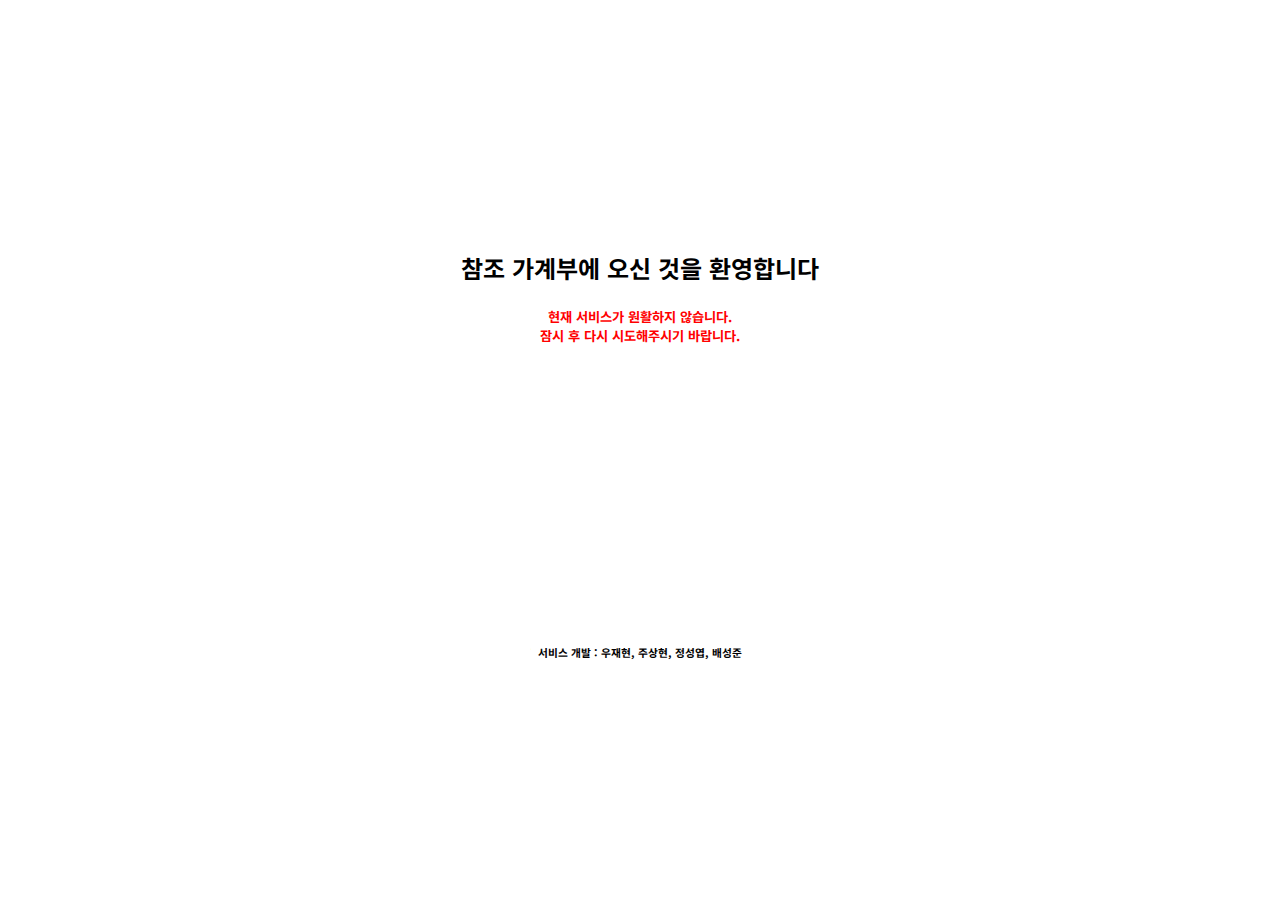
==== index.html @ 2d6ebe28 "Initial commit" ====
<!DOCTYPE html>
<html lang="ko">
<head>
    <meta charset="UTF-8">
    <title>참조 - 가계부 </title>
    <link rel="stylesheet" href="css/index_css.css">
    <script src="js/index.js"></script>
    <link rel="stylesheet" href="css/font.css">
</head>
<body>
<div id="topbox"></div>
<div id="mainbox1">
    <div><H2>참조 가계부에 오신 것을 환영합니다</H2></div>
</div>
<div id="mainbox2">
    <form method="post", action="/">
        <div class="loginarea">아이디 <br><br> 비밀번호</div>
        <div class="loginarea"><input type="text", name="id"> <br><br> <input type="password", name="id"></div>
        <div class="loginarea"><input id="summitbutton" type="submit", value="확인"> </div>
    </form>
</div>
<div id="serviceerror"><h5 class="errormessage">현재 서비스가 원활하지 않습니다. <br>잠시 후 다시 시도해주시기 바랍니다.</h5></div>
<div id="makers"> <h6>서비스 개발 : 우재현, 주상현, 정성엽, 배성준</h6></div>
</body>
</footer>
</html>
---- css/index_css.css ----
#topbox{
    margin: 250px;
}

#mainbox1{
    margin: 0px auto;
    width: 550px;
    border: 800px;
    text-align: center;
    float: contour;
}
#mainbox2{
    margin: 0px auto;
    width: 550px;
    border: 800px;
    padding-left: 150px;
    text-align: center;
    float: contour;
    background-color: red;
    display: none;
}
.loginarea{
    margin-left: auto;
    margin-right: auto;
    padding: 10px;
    float: left;
    text-align: center;
}
#summitbutton{
    margin: 0 auto;
    padding: 28px;
}
#loginbox{
    margin: 0 auto;
    align-items: center;
}
#serviceerror{
    margin: auto;
    text-align: center;
}
.errormessage{
    color: red;
}
#makers{
    margin-top: 300px;
    margin-bottom: 0;
    text-align: center;

}
---- css/font.css ----
@import url('https://fonts.googleapis.com/css2?family=Noto+Sans+KR&display=swap');
body, table, div, p{
    font-family: 'Noto Sans KR', sans-serif;
}
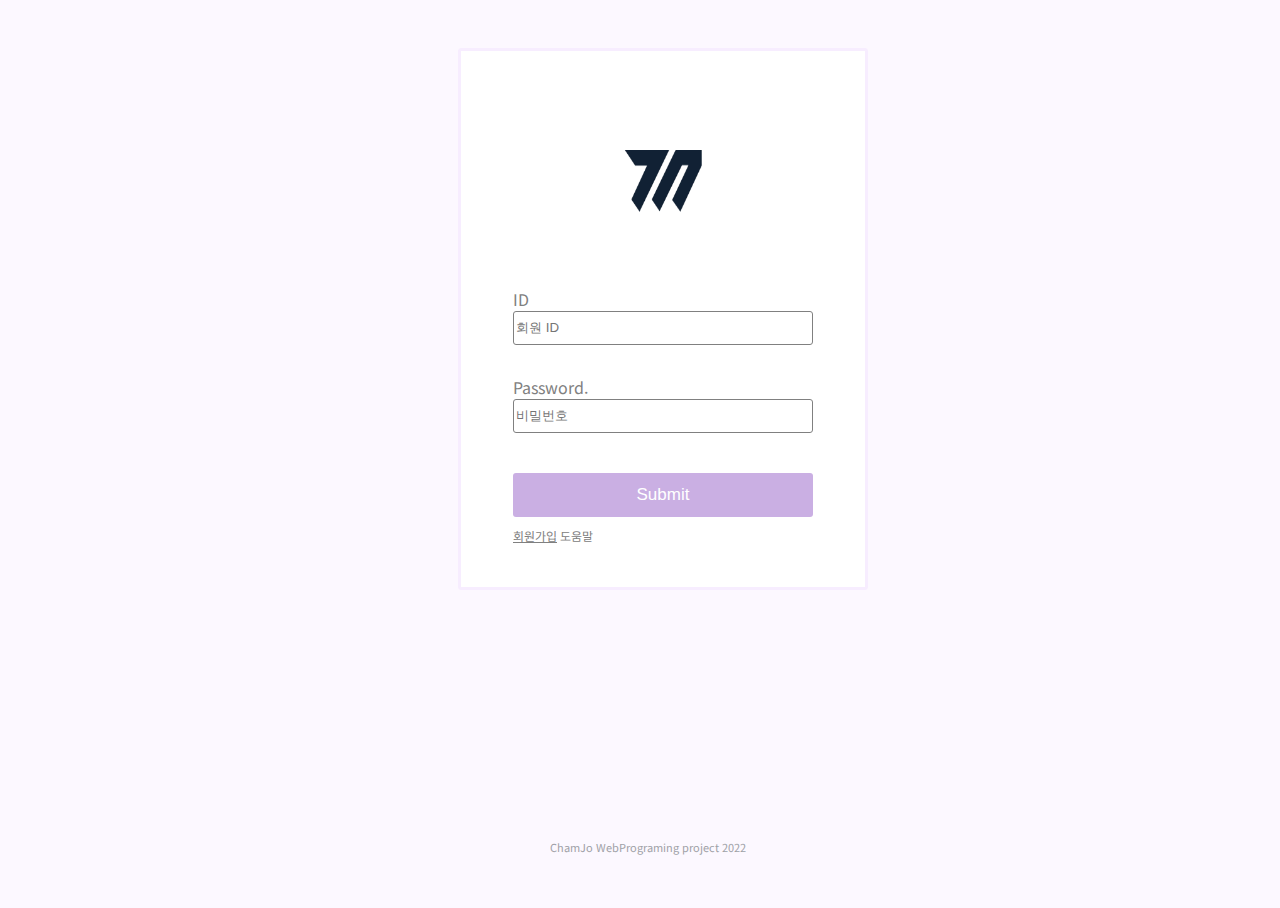
==== commit 15548f49: "Back Up at 2022-11-25" ====
--- a/index.html
+++ b/index.html
@@ -1,26 +1,95 @@
-<!DOCTYPE html>
+<!--회원가입이랑 메인로고에 레퍼런스 넣기-->
+<!doctype html>
 <html lang="ko">
+
 <head>
-    <meta charset="UTF-8">
-    <title>참조 - 가계부 </title>
-    <link rel="stylesheet" href="css/index_css.css">
-    <script src="js/index.js"></script>
-    <link rel="stylesheet" href="css/font.css">
+	<title>가계부 회원로그인</title>
+	<meta http-equiv="Content-Type" content="text/html; charset=UTF-8" />
+	<meta name="viewport" content="width=device-width, initial=scale=1" />
+	<link rel='logo icon' href="img/logo_icon.png" />
+	<link id="css_login" rel="stylesheet" type="text/css" href="css/login.css" media="all" />
+	<script src="js/login.js" type="text/javascript"></script>
+	<link rel="stylesheet", href="css/font.css">
 </head>
+
 <body>
-<div id="topbox"></div>
-<div id="mainbox1">
-    <div><H2>참조 가계부에 오신 것을 환영합니다</H2></div>
-</div>
-<div id="mainbox2">
-    <form method="post", action="/">
-        <div class="loginarea">아이디 <br><br> 비밀번호</div>
-        <div class="loginarea"><input type="text", name="id"> <br><br> <input type="password", name="id"></div>
-        <div class="loginarea"><input id="summitbutton" type="submit", value="확인"> </div>
-    </form>
-</div>
-<div id="serviceerror"><h5 class="errormessage">현재 서비스가 원활하지 않습니다. <br>잠시 후 다시 시도해주시기 바랍니다.</h5></div>
-<div id="makers"> <h6>서비스 개발 : 우재현, 주상현, 정성엽, 배성준</h6></div>
+	<div id="container" class="main_container">
+		<div style="padding: 20px;"></div>
+			<div class="login_container">
+				<fieldset class="login_container">
+					<div class="form_container">
+						<form name="login_form" action="/login.php" method="get">
+						
+							<div style="height: 20px;"></div>
+							<!--메인 로고-->
+							<div class="form_title_div">
+								<img id="logo" src="img/logo_icon.png">
+							</div>
+
+							<div style="height: 50px;"></div>
+
+							<div> <!--ID 입력-->
+								<div>
+									<a class="form_item_name">ID</a>
+								</div>
+								<div>
+									<input type="text" name="id" placeholder="회원 ID" class="form_input" />
+								</div>
+								<div class="form_text_alert_padding">
+									<div id="alert_username" class="form_text_alert"></div>
+								</div>
+							</div>
+
+							<div>
+								<div> <!--PW 입력-->
+									<a class="form_item_name">Password.</a>
+								</div>
+								<div>
+									<input type="password" name="password" placeholder="비밀번호" class="form_input" />
+								</div>
+								<div class="form_text_alert_padding">
+									<div id="alert_password" class="form_text_alert"></div>
+								</div>
+							</div>
+
+
+							<div style="height: 10px;"></div>
+
+							<div> <!--로그인 버튼-->
+								<button type="button" class="form_submit_button" onclick="login()">Submit</button>
+							</div>
+
+							<script>
+								function setCookie(UserID, UserPW, ExpMinute){
+									let strCookie = "";
+									strCookie = UserID + '=' + encodeURLComponent(UserPW) + "; Expries" + ExpMinute;
+									document.cookie = strCookie;
+								}
+
+								function AddCookie(){
+									let UserID = "UserID";
+									let UserPW = $('#id');
+									let date = new Date();
+									date.setDate(date.getMinute() + 10);
+									let expDate = date.toUTCString();
+									window.location.href = "/showcookie";
+								}
+							</script>
+
+							<div style="height: 10px;"></div>
+
+							<div class="login_menu"> <!--로그인 메뉴-->
+								<a class="menu_item" href="html/join.html">회원가입</a>
+								<a class="menu_item info">도움말</a>
+							</div>
+						</form>	
+					</div>
+				</fieldset>
+			<div class="footer"> <!--하단 출력-->
+				<p class="copyright">ChamJo WebPrograming project 2022</p>
+			</div>
+		</div>
+	</div>
 </body>
-</footer>
+
 </html>--- a/css/login.css
+++ b/css/login.css
@@ -0,0 +1,122 @@
+input{
+	border: 1px solid #e5e8eb;
+	background-color: #fff;
+	outline: 0;
+	transition: border-color .15s linear
+  }
+  
+  input:focus{
+	border:3px solid #caafe3;
+	outline: none;
+	transition: border-color .2s linear;
+  }
+  
+  body{
+	position: absolute;
+	width: 100%;
+    min-height: 100%;
+	overflow-y: scroll;
+	background-color: #FCF8FF;  
+}
+
+fieldset{
+	position: absolute;
+	display: block;
+	border:3px solid #f7edff;
+}
+
+#logo{
+	display: block;
+	margin: auto;
+	width:108px;
+	height:120px;
+  }
+
+  
+  .main_container{
+	  border: 0px solid;
+  }
+  
+  .login_container{
+	width: 380px;
+	height: 520px;
+	background-color: #ffffff;
+	margin: auto;
+	border-radius: 3px;
+  }
+  
+  .form_container{
+	  width: 300px;
+	  margin: auto;
+  }
+  
+  .form_title_div{
+	margin: auto;
+	padding-top: 40px;
+	text-align: center;
+  }
+  
+  .form_input{
+	width: 98%;
+	height: 30px;
+	border: 1px solid;
+	border-radius: 3px;
+	border-color: gray;
+  }
+  
+  .form_item_name{
+	color: gray;
+  }
+  
+  .form_text_alert{
+	height: 20px;
+  }
+  
+  .form_text_alert_padding{
+	padding-bottom: 10px;
+  }
+  
+  .form_submit_button{
+	width: 100%;
+	height: 44px;
+	background-color: #caafe3;
+	border: 1px;
+	border-radius: 3px;
+	color: white;
+	font-size: 17px;
+	font-weight: 500;
+  }
+  
+  .login_menu{
+	height : 100%;
+	width : 100%;
+	font-size: 12px;
+  }
+  
+  .menu_item{
+	display: inline-block;
+	font-size: 12px;
+	color: gray;
+  }
+  
+  .info{
+	text-align: right;
+  }
+  
+  .footer {
+	position: absolute;
+	bottom: 0;
+	left: 0;
+	width: 100%;
+	min-width: 328px;
+	height: 80px;
+	padding: 32px 0 0;
+	text-align: center
+  }
+  
+  .footer p {
+	display: block;
+	font-size: 11px;
+	color: #9fa1a7
+  }
+  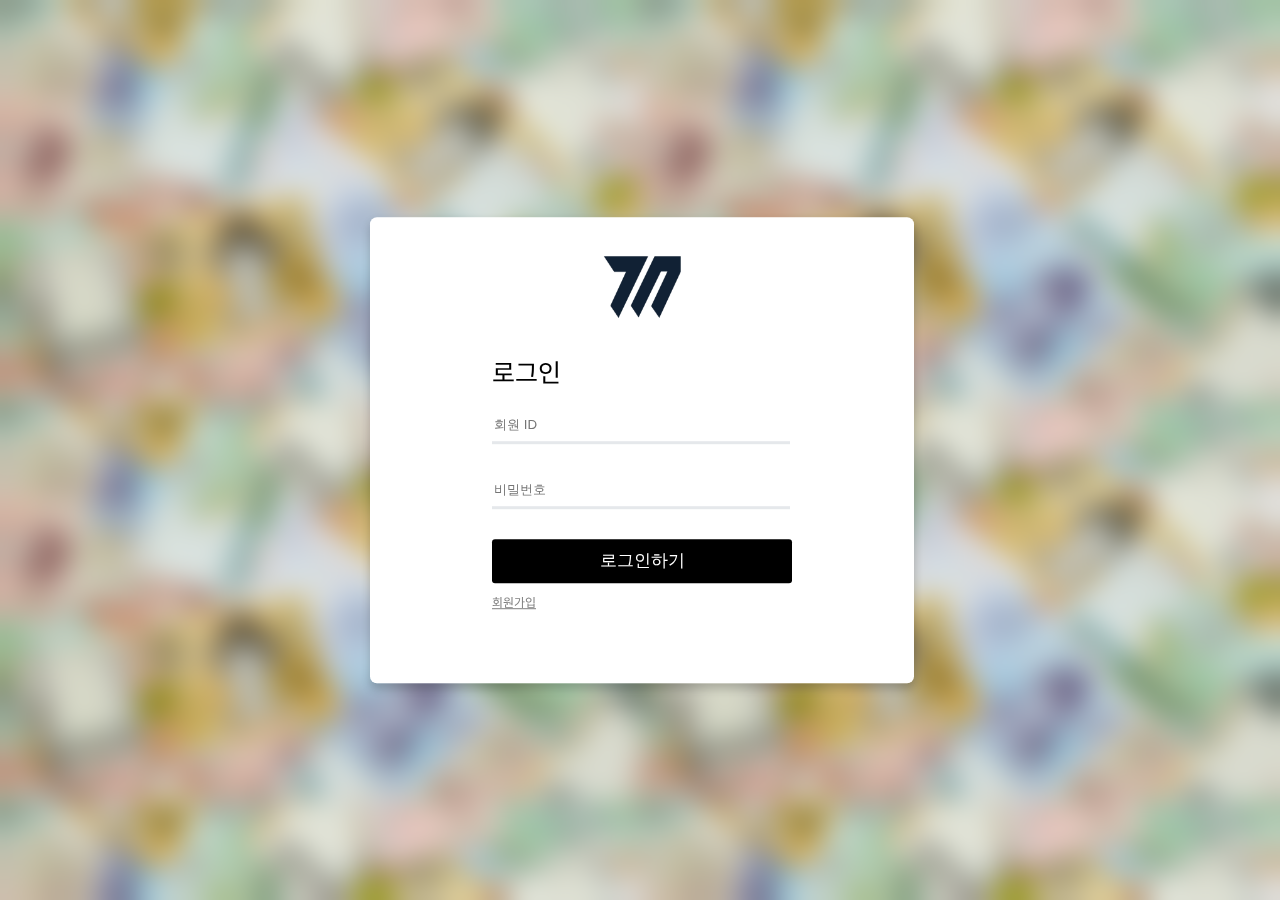
==== commit 59f3e36e: "Bakcup at 2022.12.10." ====
--- a/index.html
+++ b/index.html
@@ -12,84 +12,42 @@
 	<link rel="stylesheet", href="css/font.css">
 </head>
 
-<body>
-	<div id="container" class="main_container">
-		<div style="padding: 20px;"></div>
-			<div class="login_container">
-				<fieldset class="login_container">
-					<div class="form_container">
-						<form name="login_form" action="/login.php" method="get">
-						
-							<div style="height: 20px;"></div>
-							<!--메인 로고-->
-							<div class="form_title_div">
-								<img id="logo" src="img/logo_icon.png">
-							</div>
+<body style = "background-image : url(./img/background.png);">
+	<fieldset class="login_container">
+		<div class="form_container">
+			<form name="login_form" action="../php/login.php" method="post">
+			
+				<!--메인 로고-->
+				<div class="form_title_div">
+					<img id="logo" src=".\img\logo_icon.png">
+				</div>
+				<div>
 
-							<div style="height: 50px;"></div>
-
-							<div> <!--ID 입력-->
-								<div>
-									<a class="form_item_name">ID</a>
-								</div>
-								<div>
-									<input type="text" name="id" placeholder="회원 ID" class="form_input" />
-								</div>
-								<div class="form_text_alert_padding">
-									<div id="alert_username" class="form_text_alert"></div>
-								</div>
-							</div>
-
-							<div>
-								<div> <!--PW 입력-->
-									<a class="form_item_name">Password.</a>
-								</div>
-								<div>
-									<input type="password" name="password" placeholder="비밀번호" class="form_input" />
-								</div>
-								<div class="form_text_alert_padding">
-									<div id="alert_password" class="form_text_alert"></div>
-								</div>
-							</div>
-
-
-							<div style="height: 10px;"></div>
-
-							<div> <!--로그인 버튼-->
-								<button type="button" class="form_submit_button" onclick="login()">Submit</button>
-							</div>
-
-							<script>
-								function setCookie(UserID, UserPW, ExpMinute){
-									let strCookie = "";
-									strCookie = UserID + '=' + encodeURLComponent(UserPW) + "; Expries" + ExpMinute;
-									document.cookie = strCookie;
-								}
-
-								function AddCookie(){
-									let UserID = "UserID";
-									let UserPW = $('#id');
-									let date = new Date();
-									date.setDate(date.getMinute() + 10);
-									let expDate = date.toUTCString();
-									window.location.href = "/showcookie";
-								}
-							</script>
-
-							<div style="height: 10px;"></div>
-
-							<div class="login_menu"> <!--로그인 메뉴-->
-								<a class="menu_item" href="html/join.html">회원가입</a>
-								<a class="menu_item info">도움말</a>
-							</div>
-						</form>	
+					<a class="form_item_name">로그인</a>
+				</div>
+				<div class="form_item_div:">
+					<div> <!--ID 입력-->
+						<div>
+							<input type="text" name="id" placeholder="회원 ID" class="form_input" id="idt"/>
+						</div>
+						<div id="alert_username" class="form_text_alert"></div>
 					</div>
-				</fieldset>
-			<div class="footer"> <!--하단 출력-->
-				<p class="copyright">ChamJo WebPrograming project 2022</p>
+					<div> <!--PW 입력-->
+						<div>
+							<input type="password" name="password" placeholder="비밀번호" class="form_input" id = "passw"/>
+						</div>
+						<div id="alert_password" class="form_text_alert"></div>
+					</div>
+					<div> <!--로그인 버튼-->
+						<button type="button" class="form_submit_button" onclick="login()">로그인하기</button>
+					</div>
+						<div class="login_menu"> <!--로그인 메뉴-->
+							<a class="menu_item" href="html/join.html">회원가입</a>
+						</div>
+					</div>
+				</form>	
 			</div>
-		</div>
-	</div>
+		</fieldset>
 </body>
 
 </html>--- a/css/login.css
+++ b/css/login.css
@@ -1,28 +1,26 @@
 input{
-	border: 1px solid #e5e8eb;
-	background-color: #fff;
+	border: white;
+	border-bottom: 3px solid #e5e8eb;
+	background-color: white;
 	outline: 0;
 	transition: border-color .15s linear
   }
   
   input:focus{
-	border:3px solid #caafe3;
+	border-bottom:3px solid blue;
 	outline: none;
 	transition: border-color .2s linear;
   }
   
   body{
-	position: absolute;
+	position:absolute;
 	width: 100%;
     min-height: 100%;
+	margin:0;
 	overflow-y: scroll;
-	background-color: #FCF8FF;  
-}
-
-fieldset{
-	position: absolute;
-	display: block;
-	border:3px solid #f7edff;
+	background-image : url(./img/background.png);
+	background-repeat : round;
+	backdrop-filter: blur(15px);
 }
 
 #logo{
@@ -33,16 +31,18 @@
   }
 
   
-  .main_container{
-	  border: 0px solid;
-  }
-  
   .login_container{
-	width: 380px;
-	height: 520px;
-	background-color: #ffffff;
-	margin: auto;
-	border-radius: 3px;
+	position:absolute;
+	top: 50%;
+    left: 50%;
+    transform: translate(-50%, -50%);
+	width: 520px;
+	height: 450px;
+	display: block;
+	border: none;
+	box-shadow: 0 5px 10px rgb(0 0 0 / 20%);
+	background-color: white;
+	border-radius: 7px;
   }
   
   .form_container{
@@ -51,43 +51,51 @@
   }
   
   .form_title_div{
+	display : inline;
 	margin: auto;
-	padding-top: 40px;
 	text-align: center;
+  }
+
+  .form_item_div{
+	display : inline;
+	margin-left: 0;
   }
   
   .form_input{
 	width: 98%;
 	height: 30px;
-	border: 1px solid;
-	border-radius: 3px;
-	border-color: gray;
   }
   
   .form_item_name{
-	color: gray;
+	padding-top: 10px;
+    padding-bottom: 20px;
+	display: block;
+	font-size:25px;
+	color: black;
   }
   
   .form_text_alert{
 	height: 20px;
-  }
-  
-  .form_text_alert_padding{
 	padding-bottom: 10px;
+	font-size: 9pt;
   }
   
   .form_submit_button{
 	width: 100%;
 	height: 44px;
-	background-color: #caafe3;
+	background-color: black;
+	cursor: pointer;
 	border: 1px;
 	border-radius: 3px;
 	color: white;
 	font-size: 17px;
 	font-weight: 500;
-  }
+
+}
   
   .login_menu{
+	display:block;
+	margin-top:10px;
 	height : 100%;
 	width : 100%;
 	font-size: 12px;
@@ -98,25 +106,3 @@
 	font-size: 12px;
 	color: gray;
   }
-  
-  .info{
-	text-align: right;
-  }
-  
-  .footer {
-	position: absolute;
-	bottom: 0;
-	left: 0;
-	width: 100%;
-	min-width: 328px;
-	height: 80px;
-	padding: 32px 0 0;
-	text-align: center
-  }
-  
-  .footer p {
-	display: block;
-	font-size: 11px;
-	color: #9fa1a7
-  }
-  